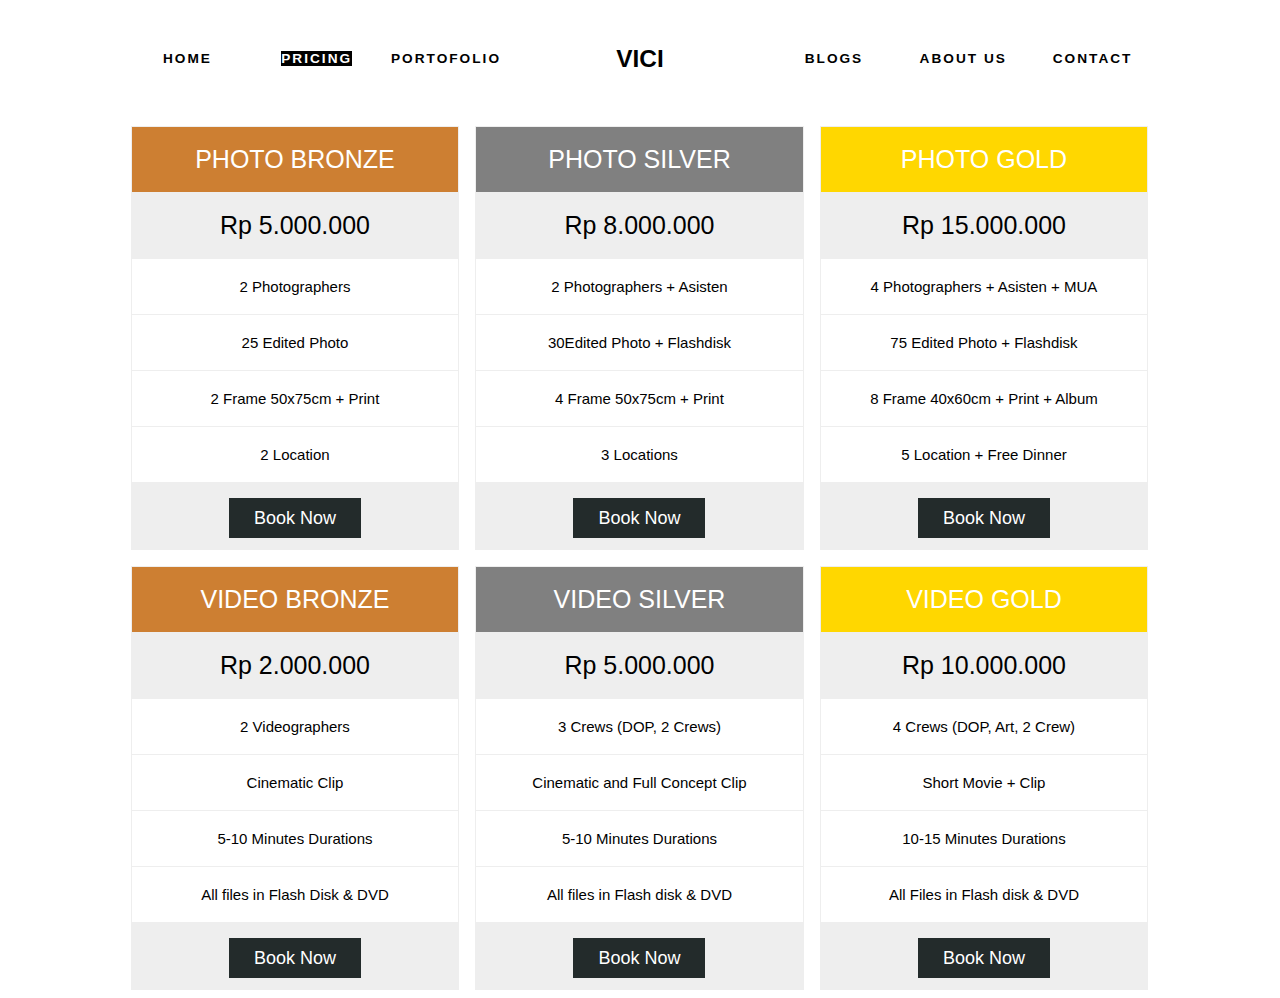
==== pricing/pricing.html @ d069bad3 "Add files via upload" ====
<!DOCTYPE html>
<html lang="en" >

<head>
  <meta charset="UTF-8">
  <title>Pricing</title>
  <link rel="icon" href="../v.ico">
  <meta name="viewport" content="width=device-width, initial-scale=1">
    <link rel="stylesheet" href="meyer.css">


      <link rel="stylesheet" href="cssnav.css">

  
</head>

<body>

  <div class="main">
  <header>
    <ul>
      <li><a href="../home/home.html">Home</a></li>
      <li><a style="color:white; background:black;" href="pricing.html">Pricing</a></li>
      <li><a href="../portofolio/port.html">Portofolio</a></li>
      <li><h1>Vici</h1></li>
      <li><a href="../blogs/blog.html">Blogs</a></li>
      <li><a href="../about us/aboutus.html">About US</a></li>
      <li><a href="../contact/contact.html">Contact</a></li>
    </ul>
  </header>


<link rel="stylesheet" type="text/css" href="cssprice.css">
<div class="columns">
  <ul class="price">
    <li class="header" style="background-color:#cd7f32">PHOTO BRONZE</li>
    <li class="grey">Rp 5.000.000</li>
    <li>2 Photographers</li>
    <li>25 Edited Photo</li>
    <li>2 Frame 50x75cm + Print</li>
    <li>2 Location</li>
    <li class="grey"><a href="../contact/contact.html" class="button">Book Now</a></li>
  </ul>
</div> 

<div class="columns">
  <ul class="price">
    <li class="header" style="background-color:#808080">PHOTO SILVER</li>
    <li class="grey">Rp 8.000.000</li>
    <li>2 Photographers + Asisten</li>
    <li>30Edited Photo + Flashdisk</li>
    <li>4 Frame 50x75cm + Print</li>
    <li>3 Locations</li>
    <li class="grey"><a href="../contact/contact.html" class="button">Book Now</a></li>
  </ul>
</div>

<div class="columns">
  <ul class="price">
    <li class="header" style="background-color:#FFD700">PHOTO GOLD</li>
    <li class="grey">Rp 15.000.000</li>
    <li>4 Photographers + Asisten + MUA</li>
    <li>75 Edited Photo + Flashdisk</li>
    <li>8 Frame 40x60cm + Print + Album</li>
    <li>5 Location + Free Dinner</li>
    <li class="grey"><a href="../contact/contact.html" class="button">Book Now</a></li>
  </ul>
</div>

<link rel="stylesheet" type="text/css" href="cssprice.css">
<div class="columns">
  <ul class="price">
    <li class="header" style="background-color:#cd7f32">VIDEO BRONZE</li>
    <li class="grey">Rp 2.000.000</li>
    <li>2 Videographers</li>
    <li>Cinematic Clip</li>
    <li>5-10 Minutes Durations</li>
    <li>All files in Flash Disk & DVD</li>
    <li class="grey"><a href="../contact/contact.html" class="button">Book Now</a></li>
  </ul>
</div> 

<div class="columns">
  <ul class="price">
    <li class="header" style="background-color:#808080">VIDEO SILVER</li>
    <li class="grey">Rp 5.000.000</li>
    <li>3 Crews (DOP, 2 Crews)</li>
    <li>Cinematic and Full Concept Clip</li>
    <li>5-10 Minutes Durations</li>
    <li>All files in Flash disk & DVD</li>
    <li class="grey"><a href="../contact/contact.html" class="button">Book Now</a></li>
  </ul>
</div>

<div class="columns">
  <ul class="price">
    <li class="header" style="background-color:#FFD700">VIDEO GOLD</li>
    <li class="grey">Rp 10.000.000</li>
    <li>4 Crews (DOP, Art, 2 Crew)</li>
    <li>Short Movie + Clip </li>
    <li>10-15 Minutes Durations</li>
    <li>All Files in Flash disk & DVD</li>
    <li class="grey"><a href="../contact/contact.html" class="button">Book Now</a></li>
  </ul>
</div>



</body>

</html>
---- pricing/meyer.css ----
/* http://meyerweb.com/eric/tools/css/reset/ */
/* v1.0 | 20080212 */

html, body, div, span, applet, object, iframe,
h1, h2, h3, h4, h5, h6, p, blockquote, pre,
a, abbr, acronym, address, big, cite, code,
del, dfn, em, font, img, ins, kbd, q, s, samp,
small, strike, strong, sub, sup, tt, var,
b, u, i, center,
dl, dt, dd, ol, ul, li,
fieldset, form, label, legend,
table, caption, tbody, tfoot, thead, tr, th, td {
	margin: 0;
	padding: 0;
	border: 0;
	outline: 0;
	font-size: 100%;
	vertical-align: baseline;
	background: transparent;
}
body {
	line-height: 1;
}
ol, ul {
	list-style: none;
}
blockquote, q {
	quotes: none;
}
blockquote:before, blockquote:after,
q:before, q:after {
	content: '';
	content: none;
}

/* remember to define focus styles! */
:focus {
	outline: 0;
}

/* remember to highlight inserts somehow! */
ins {
	text-decoration: none;
}
del {
	text-decoration: line-through;
}

/* tables still need 'cellspacing="0"' in the markup */
table {
	border-collapse: collapse;
	border-spacing: 0;
}
---- pricing/cssprice.css ----
* {
    box-sizing: border-box;
}

* {
    box-sizing: border-box;
}
html {
    font-size: calc(4px + 0.45vw);
}
body {
    font-family: 'Montserrat', sans-serif;
    color: #000;
}
a {
    text-decoration: none;
    color: #000;
}
*:focus {
  outline: 0;
}
/* Primary
--------------------------------*/
.main {
    max-width: 110rem;
    margin: 0 auto;
    padding: 0 2rem;
}
header {
    line-height: 12rem;
    height: 12rem;
}
header h1 {
    font-size: 2.5rem;
    font-family: 'Montserrat', sans-serif;
}

header li {
    float: left;
    width: 12.5%;
    text-align: center;
    text-transform: uppercase;
}
header li:nth-child(4) {
    width: 25%;
}
header li a {
    font-weight: 700;
    font-size: 1.4rem;
    letter-spacing: 2px;
}

.text {
    font-size: 2rem;
    padding: 2rem 0;
    -webkit-columns: 3;
    columns: 3;
}
.text p {
    margin-bottom: 2rem;
}
@media screen and (max-width: 800px) {
    header ul li:not(:nth-child(4)) {
        display: none;
    }
    header ul li:nth-child(4) {
        width: 100%;
    }
} 


* {
    box-sizing: border-box;
}

/* Create three columns of equal width */


.columns {
    float: left;
    width: 33.3%;
    padding: 8px;
}

/* Style the list */
.price {
    list-style-type: none;
    border: 1px solid #eee;
    margin: 0;
    padding: 0;
    -webkit-transition: 0.3s;
    transition: 0.3s;
}

/* Add shadows on hover */
.price:hover {
    box-shadow: 0 8px 12px 0 rgba(0,0,0,0.2)
}

/* Pricing header */
.price .header {
    background-color: #111;
    color: white;
    font-size: 25px;
}

/* List items */
.price li {
    border-bottom: 1px solid #eee;
    padding: 20px;
    text-align: center;
    font-size: 15px;
}

/* Grey list item */
.price .grey {
    background-color: #eee;
    font-size: 25px;
}

/* The "Sign Up" button */
.button {
    background-color: #232b2b;
    border: none;
    color: white;
    padding: 10px 25px;
    text-align: center;
    text-decoration: none;
    font-size: 18px;
}

/* Change the width of the three columns to 100% 
(to stack horizontally on small screens) */
@media only screen and (max-width: 600px) {
    .columns {
        width: 100%;
    }
}
---- pricing/cssprice.css ----
* {
    box-sizing: border-box;
}

* {
    box-sizing: border-box;
}
html {
    font-size: calc(4px + 0.45vw);
}
body {
    font-family: 'Montserrat', sans-serif;
    color: #000;
}
a {
    text-decoration: none;
    color: #000;
}
*:focus {
  outline: 0;
}
/* Primary
--------------------------------*/
.main {
    max-width: 110rem;
    margin: 0 auto;
    padding: 0 2rem;
}
header {
    line-height: 12rem;
    height: 12rem;
}
header h1 {
    font-size: 2.5rem;
    font-family: 'Montserrat', sans-serif;
}

header li {
    float: left;
    width: 12.5%;
    text-align: center;
    text-transform: uppercase;
}
header li:nth-child(4) {
    width: 25%;
}
header li a {
    font-weight: 700;
    font-size: 1.4rem;
    letter-spacing: 2px;
}

.text {
    font-size: 2rem;
    padding: 2rem 0;
    -webkit-columns: 3;
    columns: 3;
}
.text p {
    margin-bottom: 2rem;
}
@media screen and (max-width: 800px) {
    header ul li:not(:nth-child(4)) {
        display: none;
    }
    header ul li:nth-child(4) {
        width: 100%;
    }
} 


* {
    box-sizing: border-box;
}

/* Create three columns of equal width */


.columns {
    float: left;
    width: 33.3%;
    padding: 8px;
}

/* Style the list */
.price {
    list-style-type: none;
    border: 1px solid #eee;
    margin: 0;
    padding: 0;
    -webkit-transition: 0.3s;
    transition: 0.3s;
}

/* Add shadows on hover */
.price:hover {
    box-shadow: 0 8px 12px 0 rgba(0,0,0,0.2)
}

/* Pricing header */
.price .header {
    background-color: #111;
    color: white;
    font-size: 25px;
}

/* List items */
.price li {
    border-bottom: 1px solid #eee;
    padding: 20px;
    text-align: center;
    font-size: 15px;
}

/* Grey list item */
.price .grey {
    background-color: #eee;
    font-size: 25px;
}

/* The "Sign Up" button */
.button {
    background-color: #232b2b;
    border: none;
    color: white;
    padding: 10px 25px;
    text-align: center;
    text-decoration: none;
    font-size: 18px;
}

/* Change the width of the three columns to 100% 
(to stack horizontally on small screens) */
@media only screen and (max-width: 600px) {
    .columns {
        width: 100%;
    }
}
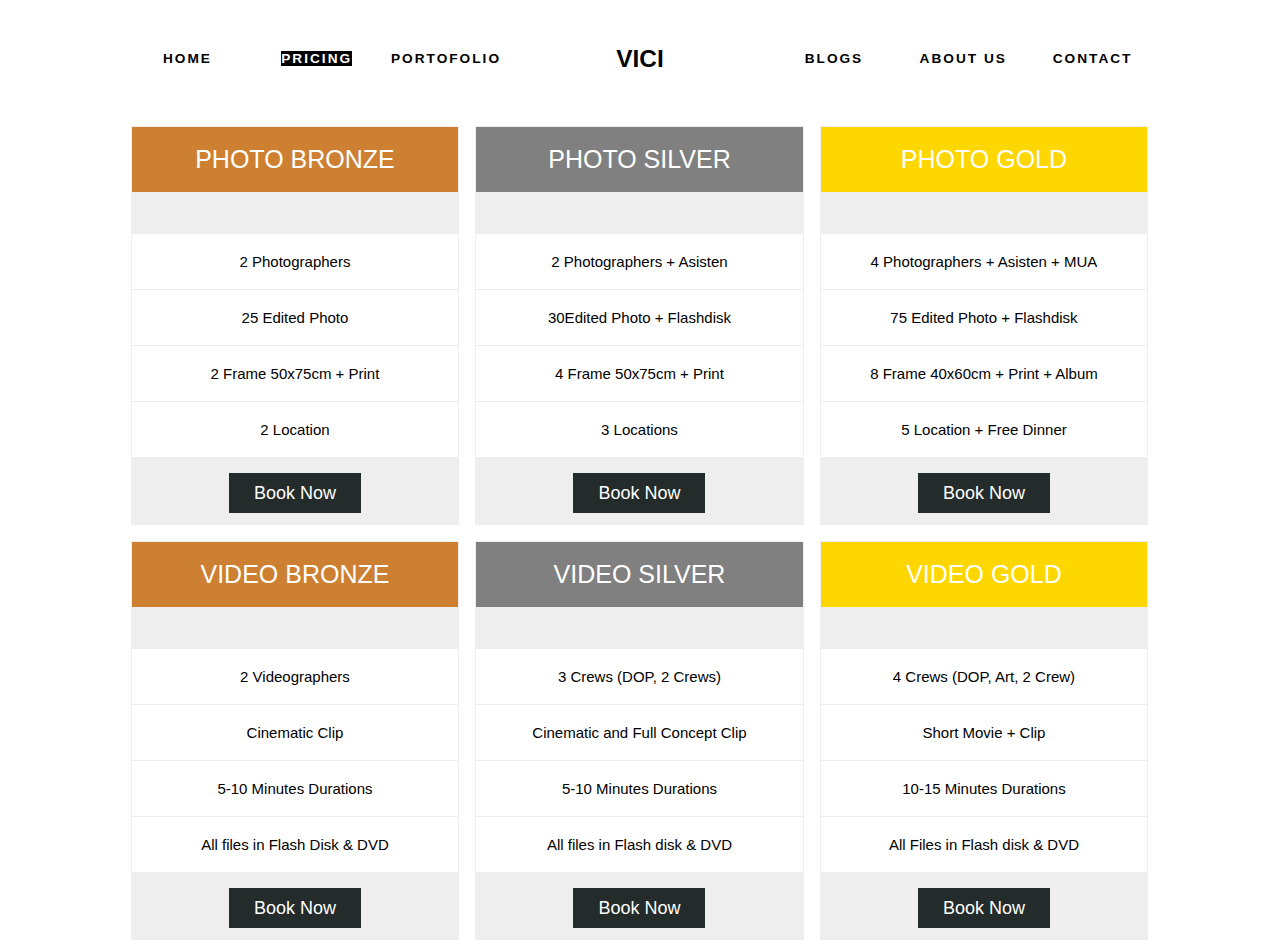
==== commit b0cd5fb9: "Update pricing.html" ====
--- a/pricing/pricing.html
+++ b/pricing/pricing.html
@@ -34,7 +34,7 @@
 <div class="columns">
   <ul class="price">
     <li class="header" style="background-color:#cd7f32">PHOTO BRONZE</li>
-    <li class="grey">Rp 5.000.000</li>
+    <li class="grey"></li>
     <li>2 Photographers</li>
     <li>25 Edited Photo</li>
     <li>2 Frame 50x75cm + Print</li>
@@ -46,7 +46,7 @@
 <div class="columns">
   <ul class="price">
     <li class="header" style="background-color:#808080">PHOTO SILVER</li>
-    <li class="grey">Rp 8.000.000</li>
+    <li class="grey"></li>
     <li>2 Photographers + Asisten</li>
     <li>30Edited Photo + Flashdisk</li>
     <li>4 Frame 50x75cm + Print</li>
@@ -58,7 +58,7 @@
 <div class="columns">
   <ul class="price">
     <li class="header" style="background-color:#FFD700">PHOTO GOLD</li>
-    <li class="grey">Rp 15.000.000</li>
+    <li class="grey"></li>
     <li>4 Photographers + Asisten + MUA</li>
     <li>75 Edited Photo + Flashdisk</li>
     <li>8 Frame 40x60cm + Print + Album</li>
@@ -71,7 +71,7 @@
 <div class="columns">
   <ul class="price">
     <li class="header" style="background-color:#cd7f32">VIDEO BRONZE</li>
-    <li class="grey">Rp 2.000.000</li>
+    <li class="grey"></li>
     <li>2 Videographers</li>
     <li>Cinematic Clip</li>
     <li>5-10 Minutes Durations</li>
@@ -83,7 +83,7 @@
 <div class="columns">
   <ul class="price">
     <li class="header" style="background-color:#808080">VIDEO SILVER</li>
-    <li class="grey">Rp 5.000.000</li>
+    <li class="grey"></li>
     <li>3 Crews (DOP, 2 Crews)</li>
     <li>Cinematic and Full Concept Clip</li>
     <li>5-10 Minutes Durations</li>
@@ -95,7 +95,7 @@
 <div class="columns">
   <ul class="price">
     <li class="header" style="background-color:#FFD700">VIDEO GOLD</li>
-    <li class="grey">Rp 10.000.000</li>
+    <li class="grey"></li>
     <li>4 Crews (DOP, Art, 2 Crew)</li>
     <li>Short Movie + Clip </li>
     <li>10-15 Minutes Durations</li>
